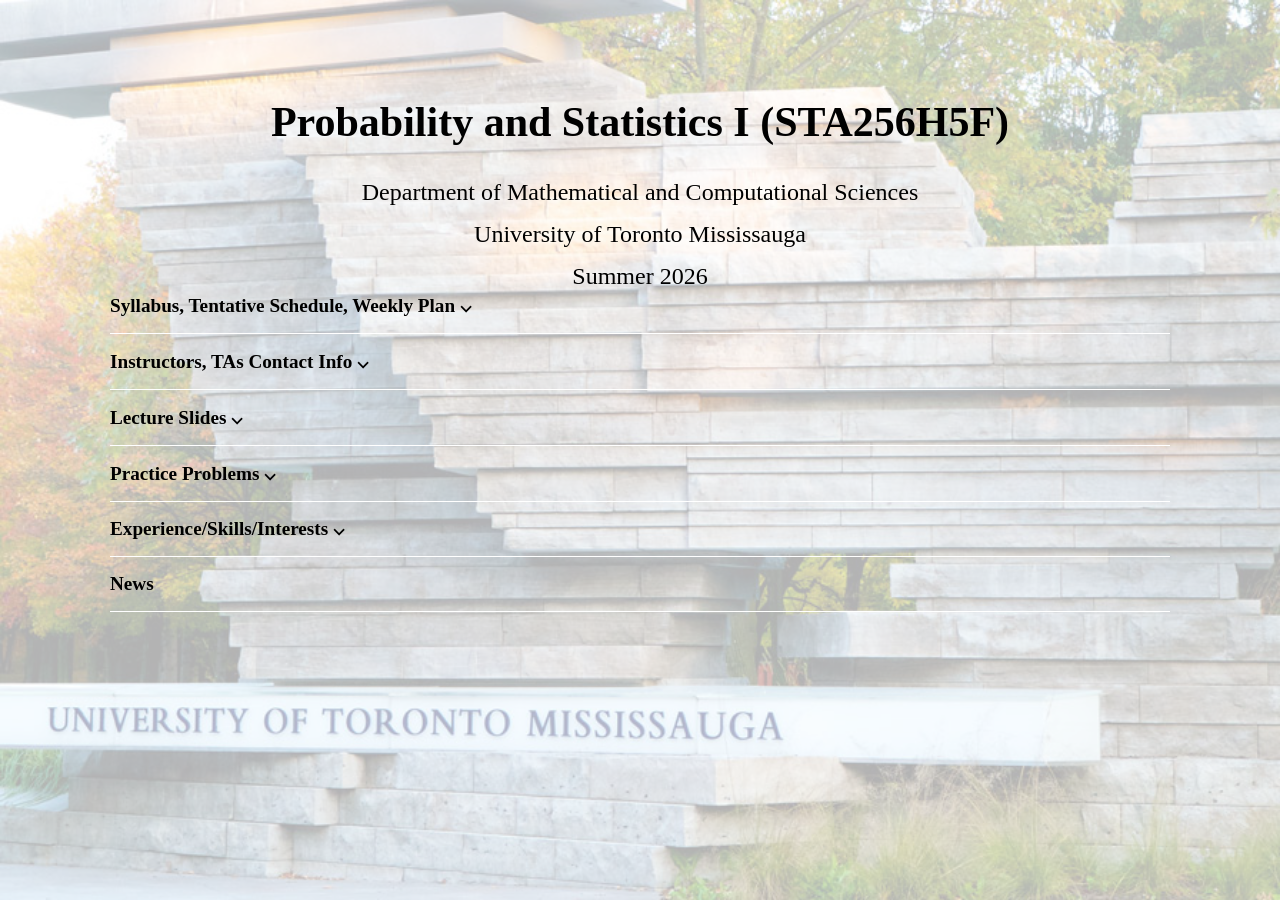
==== index.html @ 9a0d1f8d "Update index.html" ====
<!DOCTYPE html>
<html>
<head>
	<title></title>
	<link rel="stylesheet" type="text/css" href="omid.css"> 
</head>
<body>	
<div id="wrap">
<div class="section one">

<!--  <img id="omid" src="omid.jpg">--> 
<!-- <img id="mcgill" src="McGIll.png">-->
	
<div class="overview">
    <h1 class="course_title">Probability and Statistics I (STA256H5F)</h1>
    
    <p class="course_info">
        Department of Mathematical and Computational Sciences
    </p>

    <p class="course_info">
        University of Toronto Mississauga
    </p>

    <p class="course_info">
        Summer 2026
    </p>


</div>

	
</div>
<div class="section two">

<div class="item">
<h2 class="two_show"> Syllabus, Tentative Schedule, Weekly Plan ⌵ </h2>
<ul class="two_list">
   <ul style="list-style-type:disc">
  <li>   <a href ="STA256H5F_Summer2026_Syllabus.pdf"> Syllsbus </a> </li>
  <li>   <a href ="STA256H5F_Summer2026_Tentative_Schedule.pdf"> Tentative Schedule</a> </li>
  <li>  <a href="plan.html"> Weekly Plan </a> </li>
    </ul>
</ul>
</div>


<div class="item">
<h2 class="three_show"> Instructors, TAs Contact Info ⌵ </h2>
<ul class="three_list">
    <ul style="list-style-type:disc">
<li>  <a href="Omidinfo.html"> Omidali A. Jazi (LEC 101) </a> </li>
<li>  <a href="Nishaninfo.html"> Nishan Mudalige (LEC 102) </a> </li>
<li>  <a href="Omerinfo.html"> Omer Ali (TUT 101, 103) </a> </li>
<li>  <a href="Roseinfo.html"> Rose Abed Musa (TUT 102) </a> </li>
<li>  <a href="Farhaninfo.html"> Farhan Bishe (TUT 104) </a> </li>
<li>  <a href="Aliinfo.html"> Ali Parchekani (TUT 105) </a> </li>		
    </ul>
</ul>
</div>


<div class="item">
<h2 class="four_show"> Lecture Slides ⌵ </h2>
<ul class="four_list">
	<ul style="list-style-type:disc">
 <li>   <a href ="STA256H5F_Summer2026_Ch1_Probability_Distributions.pdf"> Chapter 1: Probability and Distributions </a> </li>   
    </ul>
</ul>
</div>


<div class="item">
<h2 class="five_show"> Practice Problems ⌵ </h2>
<ul class="five_list">
    <ul style="list-style-type:disc">
 <li>   <a href ="STA256H5F_Summer2026_Practice_Problems.pdf"> Practice Problems </a> </li>   		
    </ul>
</ul>
</div>

<div class="item">
<h2 class="five_show">Experience/Skills/Interests ⌵ </h2>
<ul class="five_list">
   <ul style="list-style-type:disc">
<li> Data Science Specialization from John Hopkins University. </li>
<li> Reviewed articles for the Journal of Biometrics and the Canadian Journal of Statistics. </li>
<li> Event Lead at Postdoc Advisory Committee (PDAC) at Sickkids Hospital. </li>
<li> Statistical Software: R/Python/WinBUGS/SPSS </li>
<li> Interests: Playing & watching soccer, cycling, reading, music.</li>
<li>Languages: English/Farsi/Some French </li>
  </ul>
</ul>
</div>

<!--<div class="item">
<h2 class="six_show">Links</h2>
<ul class="six_list">
   <ul style="list-style-type:disc">
     <li><a  href="http://www.ams.org/">American Mathematical Society</a></li>
	 <li><a href="http://www.amstat.org/about/index.cfm?fuseaction=main">American Statistical Association</a></li>
	 <li><a href="http://www.imstat.org/">Institute of Mathematical Statistics</a></li>
	 <li><a href="http://www.jstor.org/"> The Scholarly Journal Archive (Jstor)</a></li>
	 <li><a href="http://www.ssc.ca/">Statistical Society of Canada</a></li> 
   </ul>
</ul>
</div> -->


<div class="item">
<h2 class="seven_show">News</h2>
<ul class="seven_list">
</ul>
</div>


</div>
	
</div>


<script src="https://ajax.googleapis.com/ajax/libs/jquery/3.2.1/jquery.min.js"></script>
<script type="text/javascript">

/* omid.js */

$('.two_list, .three_list, .four_list, .five_list').hide();

$('.one_show').click(function(){
$('.one_list').slideToggle();
})

$('.two_show').click(function(){
$('.two_list').slideToggle();
})

$('.three_show').click(function(){
$('.three_list').slideToggle();
})

$('.four_show').click(function(){
$('.four_list').slideToggle();
})

$('.five_show').click(function(){
$('.five_list').slideToggle();
})

</script>
</body>
</html>
---- omid.css ----
/* omid.css */



#wrap{
	max-width:1060px;
	margin:0 auto;
	font-family:'Roboto';
	position:relative;
}

body{
	margin:0;
	padding:0;
	background: -moz-linear-gradient(top, rgba(0, 0, 0, 0.7) 0%, rgba(0, 0, 0, 0.7) 100%), url(bg.png) repeat 0 0, url(utm.jpg) no-repeat center center fixed;
	background: -moz-linear-gradient(top, rgba(255,255,255,0.7) 0%, rgba(255,255,255,0.7) 100%), url(utm.jpg) no-repeat center center fixed;
	background: -webkit-linear-gradient(top, rgba(255,255,255,0.7) 0%,rgba(255,255,255,0.7) 100%), url(utm.jpg) no-repeat center center fixed;
	background: -o-linear-gradient(top, rgba(255,255,255,0.7) 0%,rgba(255,255,255,0.7) 100%), url(utm.jpg) no-repeat center center fixed;
	background: -ms-linear-gradient(top, rgba(255,255,255,0.7) 0%,rgba(255,255,255,0.7) 100%), url(utm.jpg) no-repeat center center fixed;
	background: linear-gradient(to bottom, rgba(255,255,255,0.7) 0%,rgba(255,255,255,0.7) 100%), url(utm.jpg) no-repeat center center fixed;
	background-size: cover;
}

img.main_bg{
	opacity:0.1;
	width:100%;
	position: absolute:
	top:0;
	left:0;
}

.section{

}



.one{ height:250px; }

a{
	text-decoration: none;
}


img#utm{
	width:300px;
	height: auto;
	position:absolute;
	top:0;
	right:0;
}

h1{
	border-bottom:1px solid #fff;
	padding-bottom:12px;
}

.overview{
    position: relative;
    top: 70px;
    text-align: center;
    margin: 0 auto;
    width: 100%;
}

.course_title{
	font-size: 42px;
	font-family: garamond;
	margin-bottom: 25px;
	border-bottom: none;
}

.course_info{
	font-size: 24px;
	line-height: 18px;
}



.garamond{
	font-family: garamond; 
}

li.headli{
	line-height:32px;
	font-size: 28px;
	padding-bottom:12px;	
}

.italics{
	
}

.weight{
	line-height:26px;
	font-size: 22px;
	}
.italics{
	font-style:italic;
}

.larger{
	line-height:22px;
	font-size: 20px;
	}

.br{
	padding-bottom:8px;

}

li{
	padding-bottom:4px;
	padding-
}

ul{
	list-style-type: none;
	padding:0;
}

.item{

	border-bottom:1px solid #fff;
}

h2:hover{

	color:#666;
}

h2{
	cursor:pointer;
	font-size: 1.2em;

}

@media (max-width : 414px){

	p{
		margin:20px 0;
	}
	
	.overview{

	position: static !important;;
	text-align: center !important;;
		clear:both;
		float: left;
}

	img{
	position:static !important;
	float:left;
	width:360px !important;
	display:block;
	margin:20px auto 0 auto;
	}
	
}
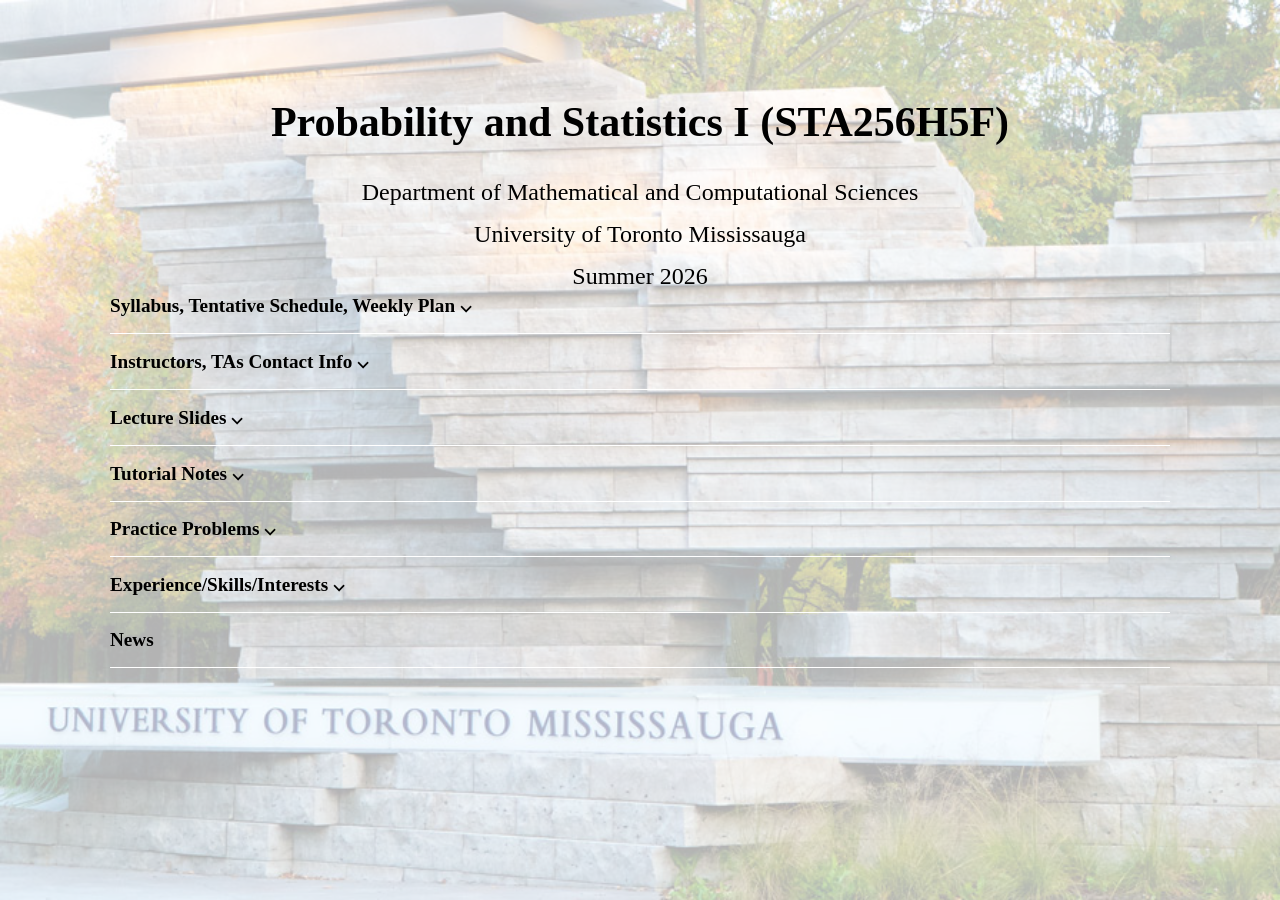
==== commit 6ecd44d5: "Update index.html" ====
--- a/index.html
+++ b/index.html
@@ -65,6 +65,16 @@
 <ul class="four_list">
 	<ul style="list-style-type:disc">
  <li>   <a href ="STA256H5F_Summer2026_Ch1_Probability_Distributions.pdf"> Chapter 1: Probability and Distributions </a> </li>   
+    </ul>
+</ul>
+</div>
+
+
+<div class="item">
+<h2 class="four_show"> Tutorial Notes ⌵ </h2>
+<ul class="four_list">
+	<ul style="list-style-type:disc">
+ <li>   <a href ="STA256H5F_Summer2026_Tutorial_Week1_Wed_May6th.pdf"> Week 1 </a> </li>   
     </ul>
 </ul>
 </div>
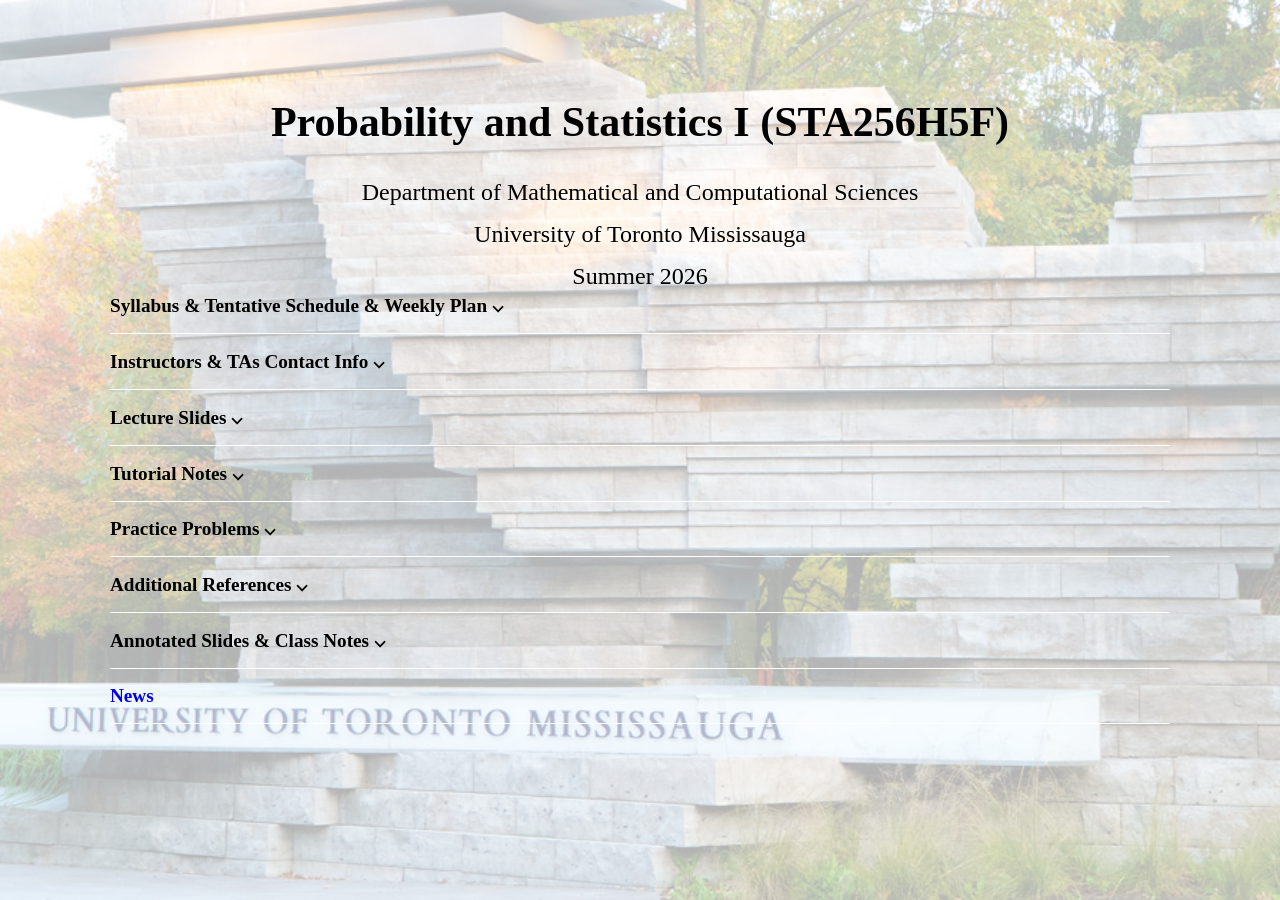
==== commit 3f0c8927: "Update index.html" ====
--- a/index.html
+++ b/index.html
@@ -34,7 +34,7 @@
 <div class="section two">
 
 <div class="item">
-<h2 class="two_show"> Syllabus, Tentative Schedule, Weekly Plan ⌵ </h2>
+<h2 class="two_show"> Syllabus &amp Tentative Schedule &amp Weekly Plan ⌵ </h2>
 <ul class="two_list">
    <ul style="list-style-type:disc">
   <li>   <a href ="STA256H5F_Summer2026_Syllabus.pdf"> Syllsbus </a> </li>
@@ -46,7 +46,7 @@
 
 
 <div class="item">
-<h2 class="three_show"> Instructors, TAs Contact Info ⌵ </h2>
+<h2 class="three_show"> Instructors &amp TAs Contact Info ⌵ </h2>
 <ul class="three_list">
     <ul style="list-style-type:disc">
 <li>  <a href="Omidinfo.html"> Omidali A. Jazi (LEC 101) </a> </li>
@@ -90,15 +90,22 @@
 </div>
 
 <div class="item">
-<h2 class="five_show">Experience/Skills/Interests ⌵ </h2>
+<h2 class="five_show"> Additional References ⌵ </h2>
 <ul class="five_list">
    <ul style="list-style-type:disc">
-<li> Data Science Specialization from John Hopkins University. </li>
-<li> Reviewed articles for the Journal of Biometrics and the Canadian Journal of Statistics. </li>
-<li> Event Lead at Postdoc Advisory Committee (PDAC) at Sickkids Hospital. </li>
-<li> Statistical Software: R/Python/WinBUGS/SPSS </li>
-<li> Interests: Playing & watching soccer, cycling, reading, music.</li>
-<li>Languages: English/Farsi/Some French </li>
+<li> Probability and Statistics: The Science of Uncertainty (2nd Edition) by Michael J. Evans and Jeffrey S.
+Rosenthal, 2010. </li>
+<li> Mathematical Statistics with Applications (7th Edition) by Wackerly, Mendenhall and Scheaffer, 2008. </li>
+  </ul>
+</ul>
+</div>
+
+<div class="item">
+<h2 class="five_show"> Annotated Slides &amp Class Notes ⌵ </h2>
+<ul class="five_list">
+   <ul style="list-style-type:disc">
+<li> <a href ="STA256H5F_Summer2026_Ch1_Probability_Distributions-Annotated_LEC0101.pdf"> Annoated Slides (Chapter 1)  </a> </li>
+<li> <a href ="STA256H5F_Summer 2026_LEC0101_Week1_Class Notes.pdf"> Class Notes (Chapter 1)    </li>
   </ul>
 </ul>
 </div>
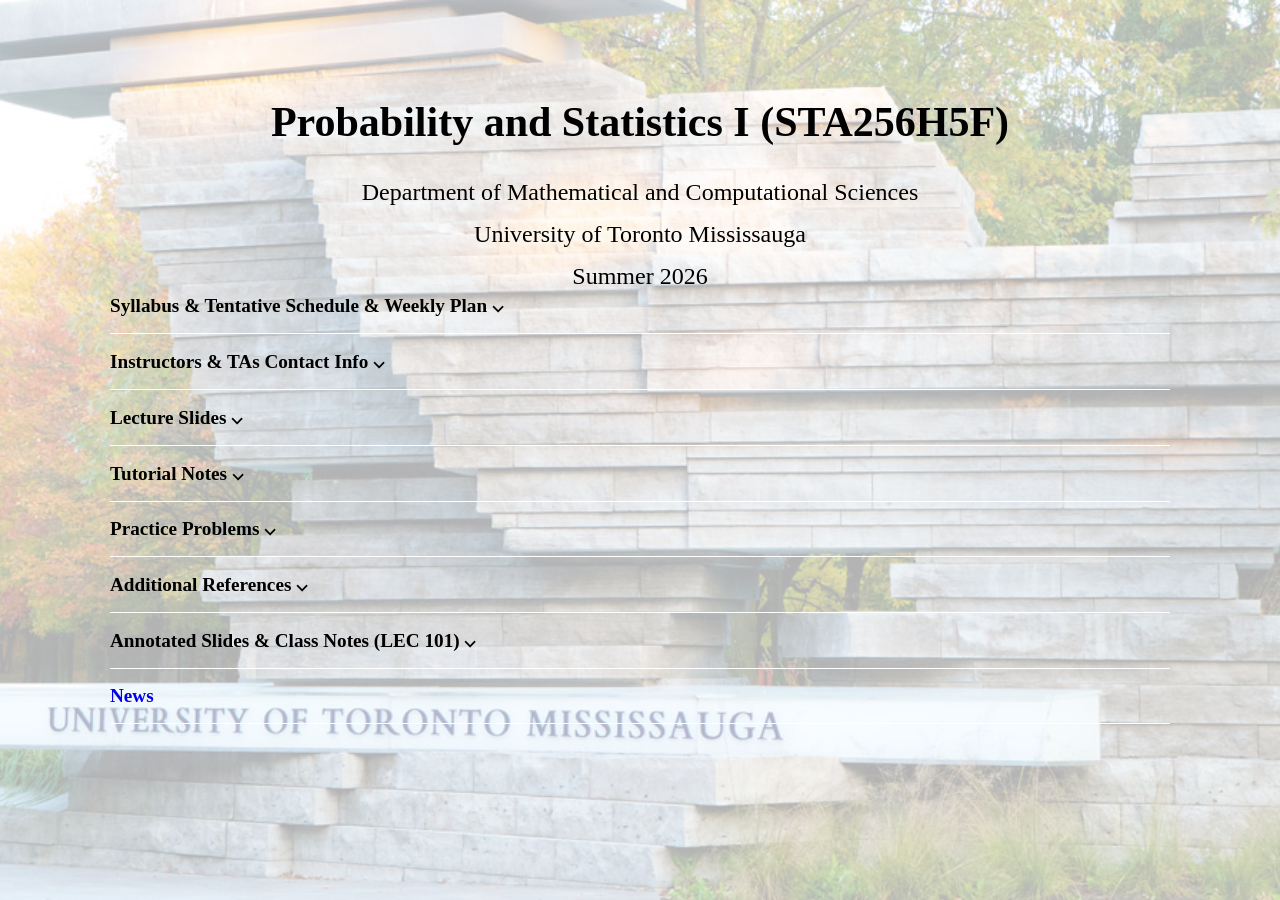
==== commit 6ea60ec2: "Update index.html" ====
--- a/index.html
+++ b/index.html
@@ -101,7 +101,7 @@
 </div>
 
 <div class="item">
-<h2 class="five_show"> Annotated Slides &amp Class Notes ⌵ </h2>
+<h2 class="five_show"> Annotated Slides &amp Class Notes (LEC 101) ⌵ </h2>
 <ul class="five_list">
    <ul style="list-style-type:disc">
 <li> <a href ="STA256H5F_Summer2026_Ch1_Probability_Distributions-Annotated_LEC0101.pdf"> Annoated Slides (Chapter 1)  </a> </li>
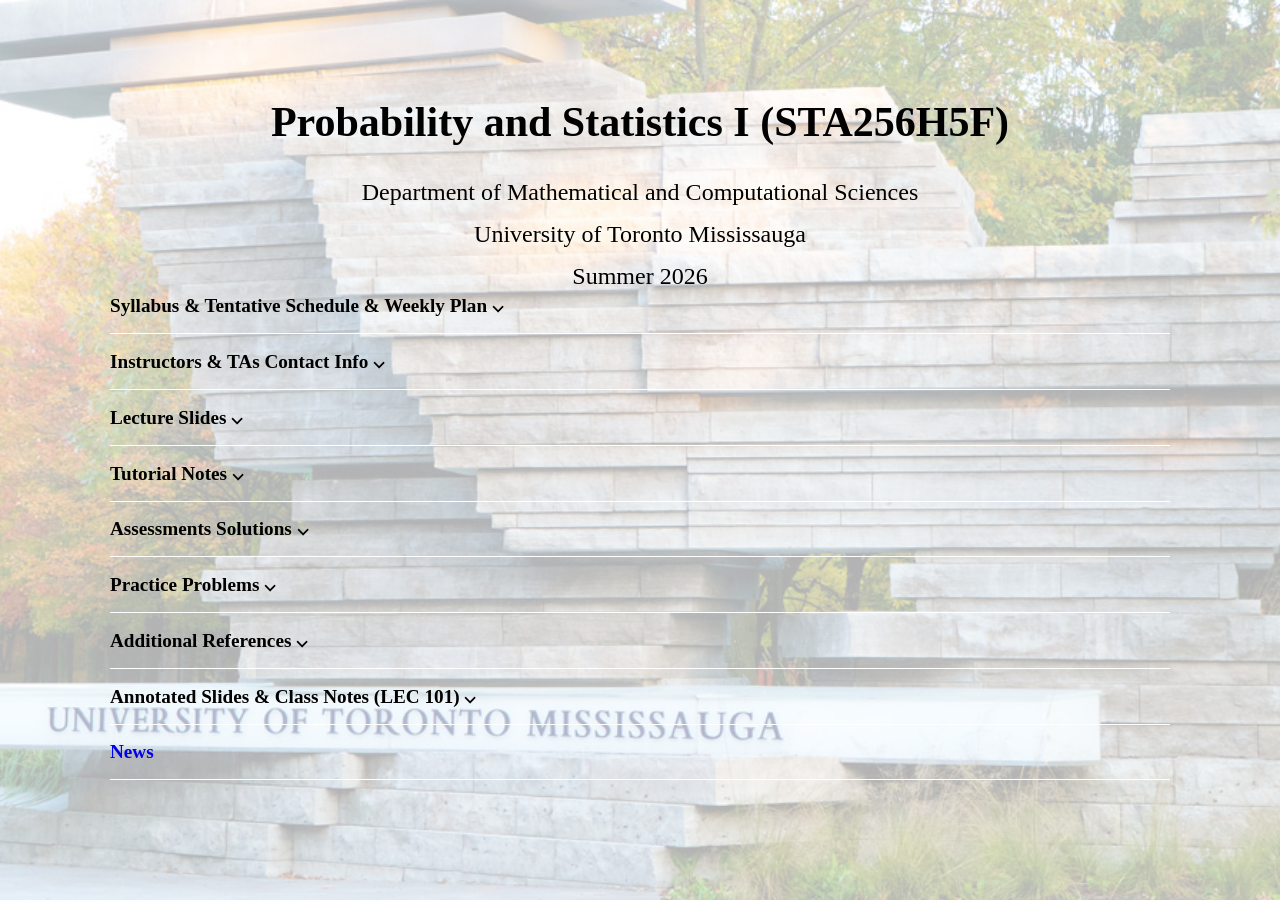
==== commit 0fab2cbc: "Update index.html" ====
--- a/index.html
+++ b/index.html
@@ -78,6 +78,15 @@
     </ul>
 </ul>
 </div>
+
+<div class="item">
+<h2 class="four_show"> Assessments Solutions ⌵ </h2>
+<ul class="four_list">
+	<ul style="list-style-type:disc">
+ <li>   <a href ="STA256H5F_Summer2026_Quiz1_Solutions.pdf"> Quiz 1 Solutions </a> </li>   
+    </ul>
+</ul>
+</div>	
 
 
 <div class="item">
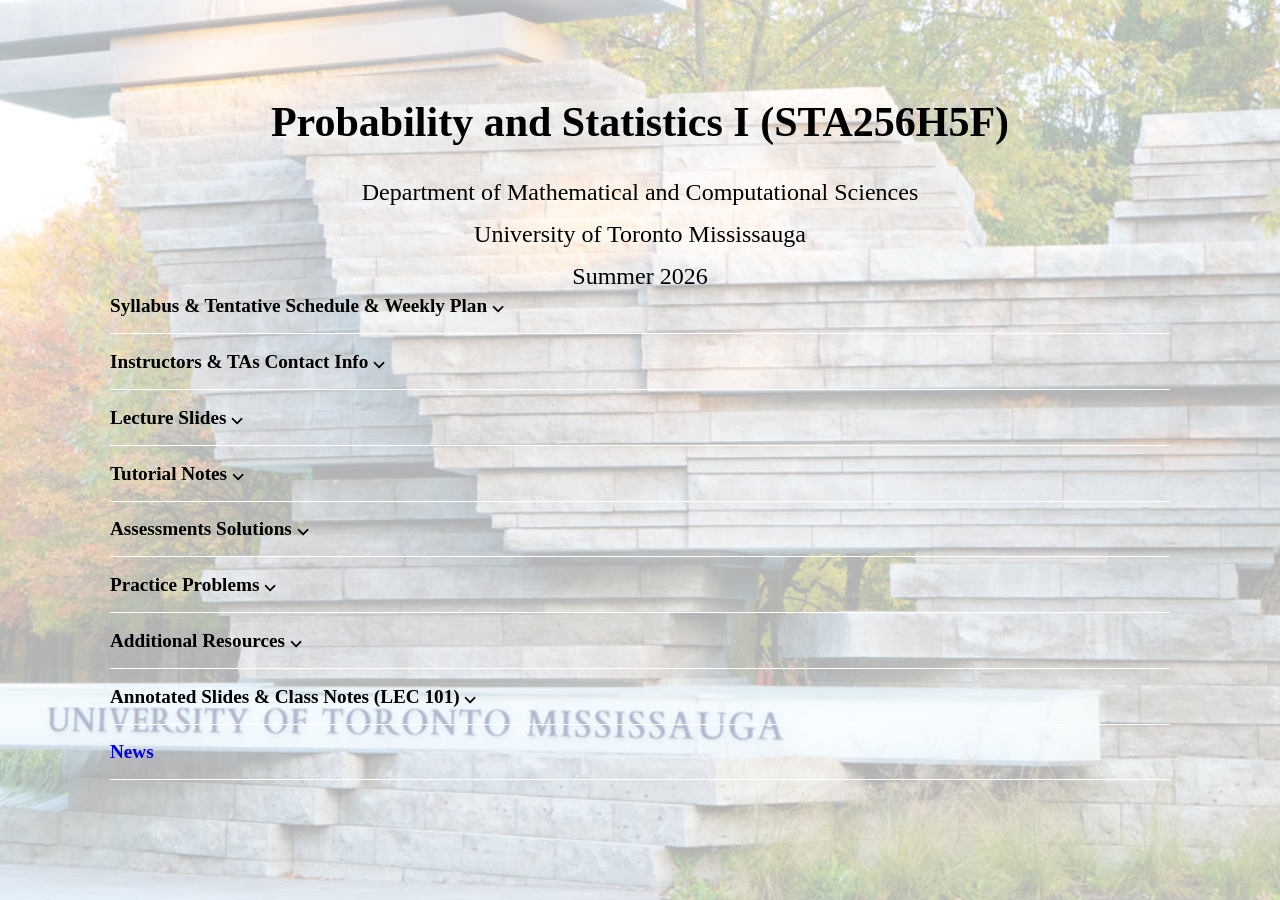
==== commit 388ae4f1: "Update index.html" ====
--- a/index.html
+++ b/index.html
@@ -37,7 +37,7 @@
 <h2 class="two_show"> Syllabus &amp Tentative Schedule &amp Weekly Plan ⌵ </h2>
 <ul class="two_list">
    <ul style="list-style-type:disc">
-  <li>   <a href ="STA256H5F_Summer2026_Syllabus.pdf"> Syllsbus </a> </li>
+  <li>   <a href ="STA256H5F_Summer2026_Syllabus.pdf"> Syllabus </a> </li>
   <li>   <a href ="STA256H5F_Summer2026_Tentative_Schedule.pdf"> Tentative Schedule</a> </li>
   <li>  <a href="plan.html"> Weekly Plan </a> </li>
     </ul>
@@ -99,7 +99,7 @@
 </div>
 
 <div class="item">
-<h2 class="five_show"> Additional References ⌵ </h2>
+<h2 class="five_show"> Additional Resources ⌵ </h2>
 <ul class="five_list">
    <ul style="list-style-type:disc">
 <li> Probability and Statistics: The Science of Uncertainty (2nd Edition) by Michael J. Evans and Jeffrey S.
